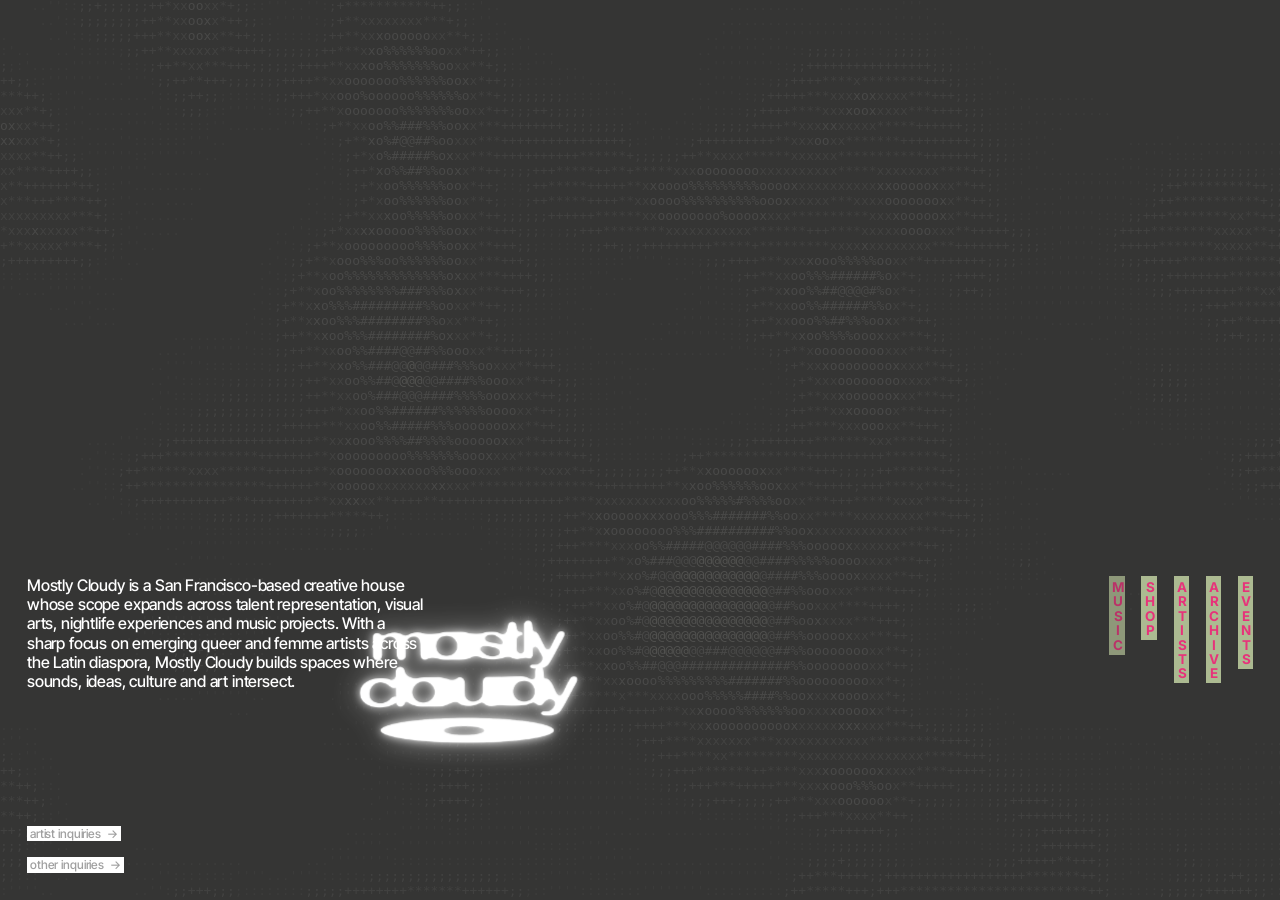
==== index.html @ b5f2ea35 "Redesign layout: ASCII cloud background, bottom strip, top-half overlays Co-Authored-By: Claude Opus" ====
<!doctype html>
<html lang="en">
<head>
  <meta charset="utf-8">
  <meta name="viewport" content="width=device-width, initial-scale=1">
  <title>Mostly Cloudy</title>
  <meta name="description" content="Mostly Cloudy is a San Francisco-based creative house spanning talent representation, visual arts, nightlife experiences and music projects.">
  <link rel="preconnect" href="https://fonts.googleapis.com">
  <link rel="preconnect" href="https://fonts.gstatic.com" crossorigin>
  <link href="https://fonts.googleapis.com/css2?family=Inter+Tight:wght@400;500;600&family=Inter:wght@700&display=swap" rel="stylesheet">
  <link rel="stylesheet" href="style.css">
</head>
<body>
  <canvas class="ascii" aria-hidden="true"></canvas>
  <img class="bouncer" src="assets/logo.png" alt="" aria-hidden="true">
  <main>
    <p class="intro">
      Mostly Cloudy is a San Francisco-based creative house whose scope expands across
      talent representation, visual arts, nightlife experiences and music projects. With a
      sharp focus on emerging queer and femme artists across the Latin diaspora, Mostly
      Cloudy builds spaces where sounds, ideas, culture and art intersect.
    </p>

    <nav class="menu" aria-label="Main">
      <span class="soon" aria-label="Music, coming soon">MUSIC</span>
      <a href="shop.html">SHOP</a>
      <a href="artists.html">ARTISTS</a>
      <a href="archive.html">ARCHIVE</a>
      <a href="events.html">EVENTS</a>
    </nav>

    <ul class="contact">
      <li><a class="tag" href="mailto:talent@mostlycloudy.live">artist inquiries &nbsp;→</a></li>
      <li><a class="tag" href="mailto:hello@mostlycloudy.live">other inquiries &nbsp;→</a></li>
    </ul>
  </main>

  <script src="script.js"></script>
</body>
</html>
---- style.css ----
:root {
  --bg: #353534;
  --text: #ffffff;
  --pink: #e7327a;
  --menu-bg: #acba91;
  --tag-bg: #ffffff;
  --tag-text: #9f9f9f;

  --edge: clamp(14px, 2.1vw, 32px);   /* outer margin around everything */
  --split: 64vh;                      /* where the bottom strip starts */
  --gap: clamp(12px, 1.4vw, 22px);    /* space between overlay and bottom strip */
}

* { box-sizing: border-box; margin: 0; padding: 0; }

html, body { height: 100%; }

body {
  background: var(--bg);
  color: var(--text);
  font-family: "Inter Tight", "Helvetica Neue", Arial, sans-serif;
  overflow: hidden;
}

/* ---------- Background: ASCII clouds + bouncing logo ---------- */

.ascii {
  position: fixed;
  inset: 0;
  width: 100%;
  height: 100%;
  z-index: 0;
  display: block;
}

.bouncer {
  position: fixed;
  top: 0;
  left: 0;
  z-index: 1;
  width: clamp(150px, 17vw, 360px);
  height: auto;
  pointer-events: none;
  filter: drop-shadow(0 0 4px rgba(255, 255, 255, 0.85)) drop-shadow(0 0 14px rgba(255, 255, 255, 0.45));
  will-change: transform;
}

/* ---------- Bottom strip: intro, menu, inquiries ---------- */

main {
  position: fixed;
  inset: 0;
  z-index: 2;
  pointer-events: none; /* clicks fall through to the background... */
}

main > * { pointer-events: auto; } /* ...except on the text and links */

.intro {
  position: absolute;
  top: var(--split);
  left: var(--edge);
  max-width: max(31vw, 300px);
  font-weight: 500;
  font-size: clamp(14px, 1.25vw, 22px);
  line-height: 1.2;
  letter-spacing: -0.01em;
}

/* Menu: vertical stacked letters, right side */
.menu {
  position: absolute;
  top: var(--split);
  right: var(--edge);
  display: flex;
  align-items: flex-start;
  gap: clamp(10px, 1.3vw, 22px);
  font-family: "Inter", "Helvetica Neue", Arial, sans-serif;
  font-weight: 700;
  font-size: clamp(13px, 1.05vw, 18px);
}

.menu a,
.menu .soon {
  position: relative;
  display: block;
  writing-mode: vertical-rl;
  text-orientation: upright;
  letter-spacing: -0.12em;
  line-height: 1.15;
  padding: 0.2em 0 0.3em;
  color: var(--pink);
  background: var(--menu-bg);
  text-decoration: none;
}

.menu a:hover,
.menu a[aria-current="page"] {
  color: var(--menu-bg);
  background: var(--pink);
}

.menu .soon { cursor: default; opacity: 0.75; }

/* "coming soon" label that pops out on hover */
.menu .soon::after {
  content: "coming soon";
  position: absolute;
  top: 0;
  right: calc(100% + 6px);
  writing-mode: horizontal-tb;
  white-space: nowrap;
  font-family: "Inter Tight", Arial, sans-serif;
  font-weight: 500;
  font-size: 12px;
  letter-spacing: 0;
  line-height: 1.3;
  padding: 0 3px;
  background: var(--tag-bg);
  color: var(--tag-text);
  opacity: 0;
  transition: opacity 0.15s;
}

.menu .soon:hover::after { opacity: 1; }

/* Inquiries, bottom left */
.contact {
  position: absolute;
  left: var(--edge);
  bottom: var(--edge);
  list-style: none;
  display: flex;
  flex-direction: column;
  align-items: flex-start;
  gap: clamp(8px, 0.9vw, 14px);
}

/* Small white labels ("artist inquiries →", "coming up...") */
.tag {
  display: inline-block;
  background: var(--tag-bg);
  color: var(--tag-text);
  font-family: "Inter Tight", "Helvetica Neue", Arial, sans-serif;
  font-weight: 500;
  font-size: clamp(12px, 0.8vw, 15px);
  line-height: 1.3;
  letter-spacing: -0.01em;
  padding: 0 3px;
  text-decoration: none;
}

a.tag:hover { color: var(--pink); }

/* ---------- Overlay pages (Events, Archive, ...) ---------- */

:root {
  --panel-bg: #564e2a;
  --panel-text: #f2efe6;
  --rule: rgba(255, 255, 255, 0.28);
  --date-bg: #d8e1ec;
}

/* Invisible layer: clicking outside the panel closes the overlay */
.overlay-close {
  position: fixed;
  inset: 0;
  z-index: 1;
}

/* The panel fills the top half, above the bottom strip */
.overlay {
  position: fixed;
  z-index: 3;
  top: var(--edge);
  left: var(--edge);
  right: var(--edge);
  height: calc(var(--split) - var(--edge) - var(--gap));
  overflow-y: auto;
  overscroll-behavior: contain;
  padding: 18px 22px 18px;
  background: var(--panel-bg);
  color: var(--panel-text);
  animation: drop-in 0.35s cubic-bezier(0.2, 0.8, 0.2, 1);
}

@keyframes drop-in {
  from { transform: translateY(-14px); opacity: 0; }
  to { transform: none; opacity: 1; }
}

.overlay-head {
  display: flex;
  justify-content: space-between;
  align-items: baseline;
  gap: 12px;
}

.overlay-head h1 {
  color: var(--pink);
  font-weight: 500;
  font-size: clamp(18px, 1.3vw, 26px);
  letter-spacing: -0.03em;
}

.overlay-actions { display: flex; gap: 6px; }

.overlay-sub {
  margin-top: 20px;
  padding-bottom: 8px;
  border-bottom: 1px solid var(--rule);
}

/* One event row: title | poster | details */
.event {
  display: grid;
  grid-template-columns: 1fr clamp(200px, 22vw, 380px) 1fr;
  gap: 10px 14px;
  align-items: start;
  padding: 10px 0 22px;
  border-bottom: 1px solid var(--rule);
}

.event-title {
  background: var(--accent);
  color: var(--accent-text);
  font-weight: 600;
  font-size: clamp(34px, 4.6vw, 96px);
  line-height: 0.95;
  letter-spacing: -0.065em;
  padding: 0.04em 0.03em 0.08em;
  overflow-wrap: anywhere;
}

.event-poster {
  display: block;
  width: 100%;
  height: auto;
}

.event-venue {
  color: var(--panel-text);
  font-size: clamp(18px, 1.3vw, 26px);
  letter-spacing: -0.04em;
  line-height: 1.1;
}

.event-when {
  display: inline-block;
  background: var(--date-bg);
  color: #222;
  font-weight: 500;
  font-size: clamp(13px, 0.85vw, 16px);
  line-height: 1.3;
  padding: 0 2px;
}

.overlay-foot {
  display: flex;
  justify-content: center;
  padding-top: 22px;
}

.overlay-foot .ou { width: 46px; color: var(--panel-text); }
.overlay-foot .ou text { fill: currentColor; }

/* ---------- Phones ---------- */
@media (max-width: 700px) {
  :root { --split: 52vh; }
  .intro { max-width: calc(100% - 170px - var(--edge)); font-size: 14px; }
  .menu { gap: 8px; font-size: 14px; }
  .overlay { padding: 12px; }
  .event { grid-template-columns: 1fr; }
  .event-title { font-size: 13vw; }
}

@media (prefers-reduced-motion: reduce) {
  .overlay { animation: none; }
}
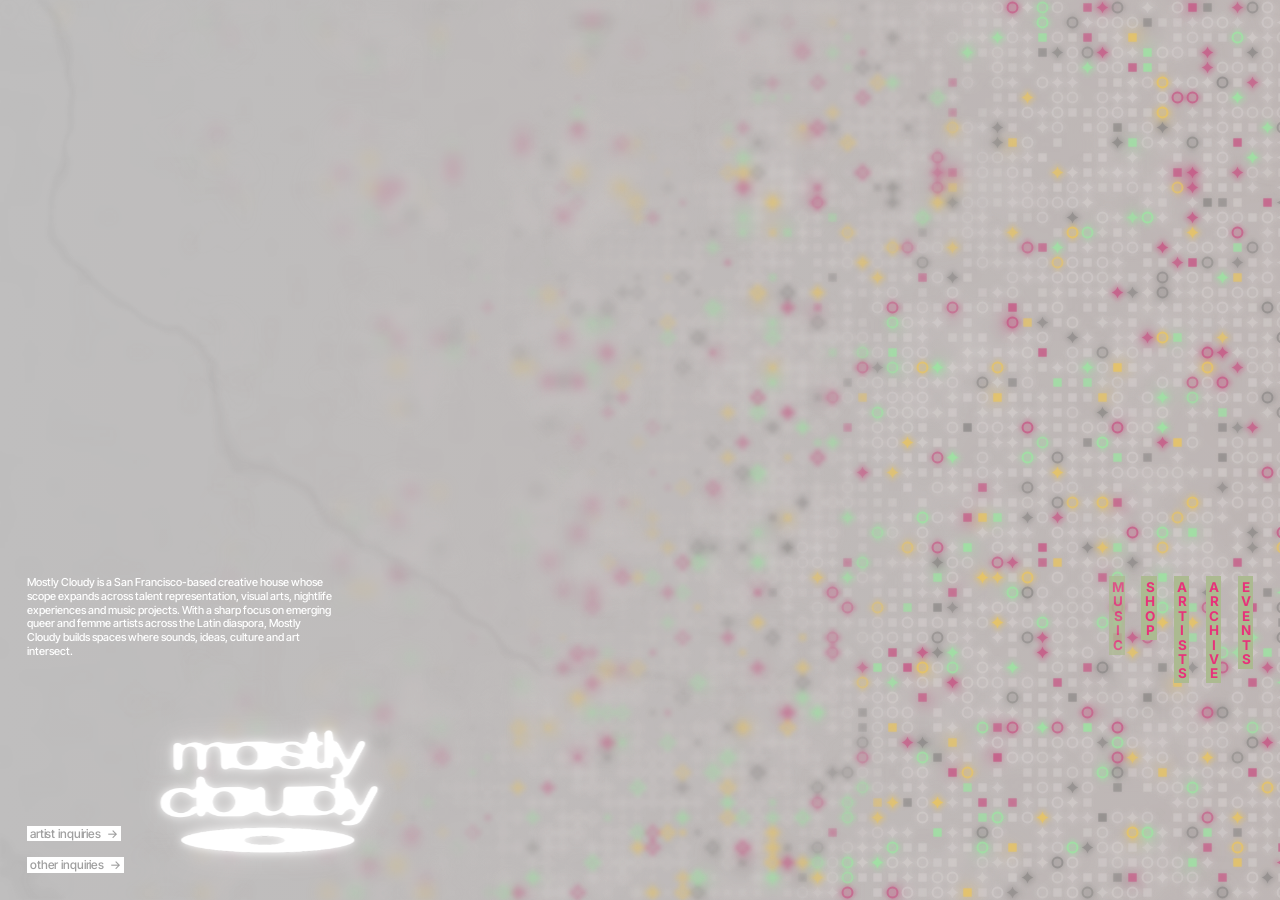
==== commit c957696d: "Paper + symbol grid background with lagging focus trail; smaller intro text Co-Authored-By: Claude O" ====
--- a/index.html
+++ b/index.html
@@ -11,7 +11,7 @@
   <link rel="stylesheet" href="style.css">
 </head>
 <body>
-  <canvas class="ascii" aria-hidden="true"></canvas>
+  <canvas class="backdrop" aria-hidden="true"></canvas>
   <img class="bouncer" src="assets/logo.png" alt="" aria-hidden="true">
   <main>
     <p class="intro">
--- a/style.css
+++ b/style.css
@@ -1,5 +1,5 @@
 :root {
-  --bg: #353534;
+  --bg: #bfbfbf;
   --text: #ffffff;
   --pink: #e7327a;
   --menu-bg: #acba91;
@@ -22,9 +22,9 @@
   overflow: hidden;
 }
 
-/* ---------- Background: ASCII clouds + bouncing logo ---------- */
-
-.ascii {
+/* ---------- Background: paper + symbol grid, bouncing logo ---------- */
+
+.backdrop {
   position: fixed;
   inset: 0;
   width: 100%;
@@ -60,11 +60,11 @@
   position: absolute;
   top: var(--split);
   left: var(--edge);
-  max-width: max(31vw, 300px);
-  font-weight: 500;
-  font-size: clamp(14px, 1.25vw, 22px);
-  line-height: 1.2;
-  letter-spacing: -0.01em;
+  max-width: max(24vw, 260px);
+  font-weight: 500;
+  font-size: clamp(11px, 0.82vw, 14px);
+  line-height: 1.25;
+  letter-spacing: 0;
 }
 
 /* Menu: vertical stacked letters, right side */
@@ -267,7 +267,7 @@
 /* ---------- Phones ---------- */
 @media (max-width: 700px) {
   :root { --split: 52vh; }
-  .intro { max-width: calc(100% - 170px - var(--edge)); font-size: 14px; }
+  .intro { max-width: calc(100% - 170px - var(--edge)); font-size: 12px; }
   .menu { gap: 8px; font-size: 14px; }
   .overlay { padding: 12px; }
   .event { grid-template-columns: 1fr; }
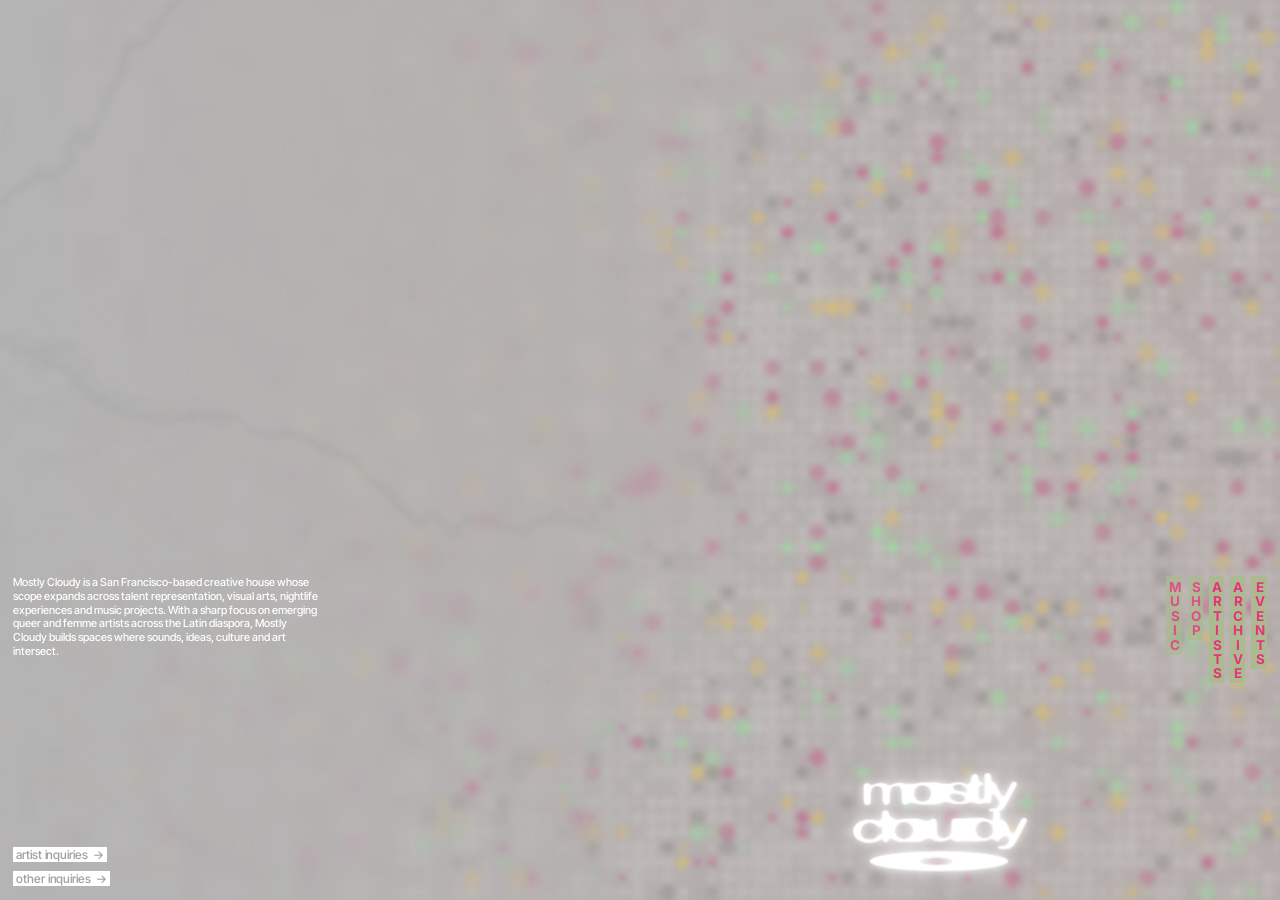
==== commit f65243a1: "Tighten menu and inquiry spacing; mark Shop as coming soon Co-Authored-By: Claude Opus 5.5 <noreply@" ====
--- a/index.html
+++ b/index.html
@@ -22,8 +22,8 @@
     </p>
 
     <nav class="menu" aria-label="Main">
-      <span class="soon" aria-label="Music, coming soon">MUSIC</span>
-      <a href="shop.html">SHOP</a>
+      <span class="soon" tabindex="0" aria-label="Music, coming soon">MUSIC</span>
+      <span class="soon" tabindex="0" aria-label="Shop, coming soon">SHOP</span>
       <a href="artists.html">ARTISTS</a>
       <a href="archive.html">ARCHIVE</a>
       <a href="events.html">EVENTS</a>
--- a/style.css
+++ b/style.css
@@ -1,14 +1,14 @@
 :root {
-  --bg: #bfbfbf;
+  --bg: #b4b4b4;
   --text: #ffffff;
   --pink: #e7327a;
   --menu-bg: #acba91;
   --tag-bg: #ffffff;
   --tag-text: #9f9f9f;
 
-  --edge: clamp(14px, 2.1vw, 32px);   /* outer margin around everything */
+  --edge: clamp(7px, 1.05vw, 16px);   /* outer margin around everything */
   --split: 64vh;                      /* where the bottom strip starts */
-  --gap: clamp(12px, 1.4vw, 22px);    /* space between overlay and bottom strip */
+  --gap: clamp(6px, 0.7vw, 11px);     /* space between overlay and bottom strip */
 }
 
 * { box-sizing: border-box; margin: 0; padding: 0; }
@@ -38,7 +38,7 @@
   top: 0;
   left: 0;
   z-index: 1;
-  width: clamp(150px, 17vw, 360px);
+  width: clamp(120px, 13.6vw, 288px);
   height: auto;
   pointer-events: none;
   filter: drop-shadow(0 0 4px rgba(255, 255, 255, 0.85)) drop-shadow(0 0 14px rgba(255, 255, 255, 0.45));
@@ -74,7 +74,7 @@
   right: var(--edge);
   display: flex;
   align-items: flex-start;
-  gap: clamp(10px, 1.3vw, 22px);
+  gap: clamp(4px, 0.45vw, 8px);
   font-family: "Inter", "Helvetica Neue", Arial, sans-serif;
   font-weight: 700;
   font-size: clamp(13px, 1.05vw, 18px);
@@ -106,8 +106,8 @@
 .menu .soon::after {
   content: "coming soon";
   position: absolute;
-  top: 0;
-  right: calc(100% + 6px);
+  top: calc(100% + 4px);
+  right: 0;
   writing-mode: horizontal-tb;
   white-space: nowrap;
   font-family: "Inter Tight", Arial, sans-serif;
@@ -122,7 +122,10 @@
   transition: opacity 0.15s;
 }
 
-.menu .soon:hover::after { opacity: 1; }
+.menu .soon:hover::after,
+.menu .soon:focus::after { opacity: 1; }
+
+.menu .soon:focus { outline: none; }
 
 /* Inquiries, bottom left */
 .contact {
@@ -133,7 +136,7 @@
   display: flex;
   flex-direction: column;
   align-items: flex-start;
-  gap: clamp(8px, 0.9vw, 14px);
+  gap: clamp(3px, 0.3vw, 5px);
 }
 
 /* Small white labels ("artist inquiries →", "coming up...") */
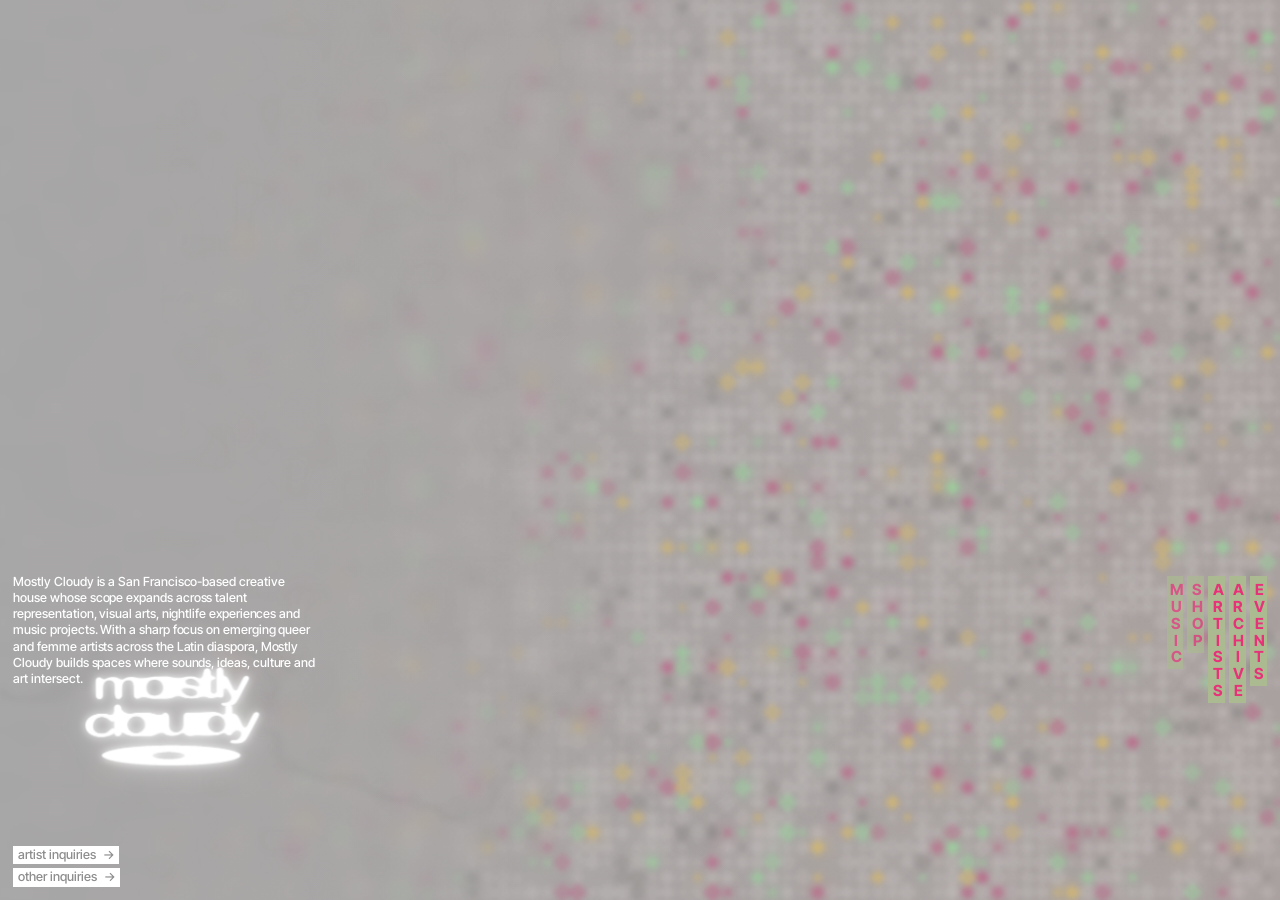
==== commit 3960eb9a: "Refine design system: one type family and scale, grid and spacing tokens, content-specific overlays " ====
--- a/index.html
+++ b/index.html
@@ -7,12 +7,13 @@
   <meta name="description" content="Mostly Cloudy is a San Francisco-based creative house spanning talent representation, visual arts, nightlife experiences and music projects.">
   <link rel="preconnect" href="https://fonts.googleapis.com">
   <link rel="preconnect" href="https://fonts.gstatic.com" crossorigin>
-  <link href="https://fonts.googleapis.com/css2?family=Inter+Tight:wght@400;500;600&family=Inter:wght@700&display=swap" rel="stylesheet">
+  <link href="https://fonts.googleapis.com/css2?family=Inter+Tight:wght@400;500;600;700&display=swap" rel="stylesheet">
   <link rel="stylesheet" href="style.css">
 </head>
 <body>
   <canvas class="backdrop" aria-hidden="true"></canvas>
   <img class="bouncer" src="assets/logo.png" alt="" aria-hidden="true">
+
   <main>
     <p class="intro">
       Mostly Cloudy is a San Francisco-based creative house whose scope expands across
@@ -30,8 +31,8 @@
     </nav>
 
     <ul class="contact">
-      <li><a class="tag" href="mailto:talent@mostlycloudy.live">artist inquiries &nbsp;→</a></li>
-      <li><a class="tag" href="mailto:hello@mostlycloudy.live">other inquiries &nbsp;→</a></li>
+      <li><a class="label" href="mailto:talent@mostlycloudy.live">artist inquiries &nbsp;→</a></li>
+      <li><a class="label" href="mailto:hello@mostlycloudy.live">other inquiries &nbsp;→</a></li>
     </ul>
   </main>
 
--- a/style.css
+++ b/style.css
@@ -1,14 +1,56 @@
+/* ==========================================================================
+   Mostly Cloudy — design system
+   --------------------------------------------------------------------------
+   Layout     The screen is split in two: a quiet field on top (where overlay
+              panels open) and a bottom strip holding the intro, menu and
+              inquiries. Both sit on a 12-column grid inside --edge margins.
+   Type       One family (Inter Tight), five sizes. Scale and weight carry
+              hierarchy; the colored highlight labels carry category.
+   Labels     The highlight-label is the site's signature: white for actions,
+              blue for dates and times, pink for show titles, green for names.
+   Layers     backdrop 0 · logo 1 · close-catcher 1 · strip 2 · panel 3
+   ========================================================================== */
+
 :root {
-  --bg: #b4b4b4;
+  /* Color */
+  --bg: #a8a8a8;
   --text: #ffffff;
   --pink: #e7327a;
-  --menu-bg: #acba91;
-  --tag-bg: #ffffff;
-  --tag-text: #9f9f9f;
-
-  --edge: clamp(7px, 1.05vw, 16px);   /* outer margin around everything */
-  --split: 64vh;                      /* where the bottom strip starts */
-  --gap: clamp(6px, 0.7vw, 11px);     /* space between overlay and bottom strip */
+  --green: #acba91;
+  --blue: #d8e1ec;
+  --panel: #564e2a;
+  --panel-text: #f2efe6;
+  --panel-muted: rgba(242, 239, 230, 0.72);
+  --rule: rgba(242, 239, 230, 0.22);
+  --label-text: #8d8d8d;
+  --ink: #1d1d1b;
+
+  /* Type */
+  --font: "Inter Tight", "Helvetica Neue", Arial, sans-serif;
+  --fs-xs: clamp(11px, 0.25vw + 9.5px, 13px);     /* labels, metadata */
+  --fs-sm: clamp(12px, 0.2vw + 10px, 14px);       /* intro, bios, lineups */
+  --fs-md: clamp(17px, 0.6vw + 12px, 22px);       /* panel titles, venues */
+  --fs-lg: clamp(22px, 1.4vw + 12px, 36px);       /* roster names */
+  --fs-xl: clamp(40px, 5.2vw, 104px);             /* event titles */
+
+  /* Space: a 4px base, with fluid steps for the larger gaps */
+  --s-1: 4px;
+  --s-2: 8px;
+  --s-3: 12px;
+  --s-4: clamp(14px, 0.6vw + 10px, 18px);
+  --s-5: clamp(20px, 1vw + 12px, 28px);
+  --s-6: clamp(28px, 2vw + 14px, 48px);
+
+  /* Grid */
+  --edge: clamp(8px, 1.05vw, 16px);               /* outer page margin */
+  --gutter: clamp(10px, 1vw, 16px);
+  --pad: clamp(14px, 1.4vw, 24px);                /* inside panels */
+  --strip: clamp(210px, 36vh, 400px);             /* height of the bottom strip */
+
+  /* Motion */
+  --ease: cubic-bezier(0.2, 0.7, 0.1, 1);
+  --t-fast: 150ms;
+  --t-med: 320ms;
 }
 
 * { box-sizing: border-box; margin: 0; padding: 0; }
@@ -18,19 +60,54 @@
 body {
   background: var(--bg);
   color: var(--text);
-  font-family: "Inter Tight", "Helvetica Neue", Arial, sans-serif;
-  overflow: hidden;
-}
-
-/* ---------- Background: paper + symbol grid, bouncing logo ---------- */
+  font-family: var(--font);
+  font-size: var(--fs-sm);
+  line-height: 1.3;
+  -webkit-font-smoothing: antialiased;
+  overflow: hidden;   /* the page itself never scrolls; panels scroll inside */
+}
+
+img { display: block; max-width: 100%; height: auto; }
+
+button { font: inherit; color: inherit; border: 0; background: none; cursor: pointer; }
+
+:focus-visible { outline: 1px solid var(--pink); outline-offset: 2px; }
+
+/* --------------------------------------------------------------------------
+   Label — the highlight tag used everywhere
+   -------------------------------------------------------------------------- */
+
+.label {
+  display: inline-block;
+  padding: 0.08em 0.32em 0.1em;
+  background: #fff;
+  color: var(--label-text);
+  font-family: var(--font);
+  font-size: var(--fs-xs);
+  font-weight: 500;
+  line-height: 1.25;
+  letter-spacing: 0.005em;
+  text-decoration: none;
+  white-space: nowrap;
+  transition: color var(--t-fast), background-color var(--t-fast);
+}
+
+a.label:hover, button.label:hover { color: var(--pink); }
+
+.label--blue  { background: var(--blue);  color: var(--ink); white-space: normal; }
+.label--pink  { background: var(--pink);  color: #fff; font-weight: 600; white-space: normal; }
+.label--green { background: var(--green); color: var(--pink); font-weight: 600; }
+
+/* --------------------------------------------------------------------------
+   Background: canvas + bouncing logo
+   -------------------------------------------------------------------------- */
 
 .backdrop {
   position: fixed;
   inset: 0;
+  z-index: 0;
   width: 100%;
   height: 100%;
-  z-index: 0;
-  display: block;
 }
 
 .bouncer {
@@ -39,45 +116,47 @@
   left: 0;
   z-index: 1;
   width: clamp(120px, 13.6vw, 288px);
-  height: auto;
   pointer-events: none;
   filter: drop-shadow(0 0 4px rgba(255, 255, 255, 0.85)) drop-shadow(0 0 14px rgba(255, 255, 255, 0.45));
   will-change: transform;
 }
 
-/* ---------- Bottom strip: intro, menu, inquiries ---------- */
+/* --------------------------------------------------------------------------
+   Bottom strip: intro (left), menu (right), inquiries (bottom left)
+   -------------------------------------------------------------------------- */
 
 main {
   position: fixed;
   inset: 0;
   z-index: 2;
-  pointer-events: none; /* clicks fall through to the background... */
-}
-
-main > * { pointer-events: auto; } /* ...except on the text and links */
+  pointer-events: none;   /* clicks fall through to the background... */
+}
+
+main > * { pointer-events: auto; }   /* ...except on the text and links */
 
 .intro {
   position: absolute;
-  top: var(--split);
   left: var(--edge);
-  max-width: max(24vw, 260px);
+  top: calc(100% - var(--strip));   /* top edge sits on the split line */
+  /* three grid columns wide */
+  width: max(calc((100vw - 2 * var(--edge) - 11 * var(--gutter)) / 12 * 3 + 2 * var(--gutter)), 280px);
   font-weight: 500;
-  font-size: clamp(11px, 0.82vw, 14px);
-  line-height: 1.25;
-  letter-spacing: 0;
-}
-
-/* Menu: vertical stacked letters, right side */
+  font-size: var(--fs-sm);
+  line-height: 1.3;
+  letter-spacing: -0.005em;
+  text-wrap: pretty;
+  margin-top: -0.2em;               /* optical: cap height lines up with the menu */
+}
+
 .menu {
   position: absolute;
-  top: var(--split);
   right: var(--edge);
+  top: calc(100% - var(--strip));
   display: flex;
   align-items: flex-start;
-  gap: clamp(4px, 0.45vw, 8px);
-  font-family: "Inter", "Helvetica Neue", Arial, sans-serif;
+  gap: var(--s-1);
   font-weight: 700;
-  font-size: clamp(13px, 1.05vw, 18px);
+  font-size: clamp(13px, 0.45vw + 9.5px, 17px);
 }
 
 .menu a,
@@ -86,40 +165,37 @@
   display: block;
   writing-mode: vertical-rl;
   text-orientation: upright;
-  letter-spacing: -0.12em;
-  line-height: 1.15;
-  padding: 0.2em 0 0.3em;
+  letter-spacing: -0.14em;
+  line-height: 1.1;
+  padding: 0.25em 0 0.35em;
   color: var(--pink);
-  background: var(--menu-bg);
+  background: var(--green);
   text-decoration: none;
+  transition: color var(--t-fast), background-color var(--t-fast);
 }
 
 .menu a:hover,
-.menu a[aria-current="page"] {
-  color: var(--menu-bg);
-  background: var(--pink);
-}
-
-.menu .soon { cursor: default; opacity: 0.75; }
-
-/* "coming soon" label that pops out on hover */
+.menu a[aria-current="page"] { color: var(--green); background: var(--pink); }
+
+.menu .soon { cursor: default; opacity: 0.7; }
+
+/* "coming soon" pops out under the column on hover or tap */
 .menu .soon::after {
   content: "coming soon";
   position: absolute;
-  top: calc(100% + 4px);
+  top: calc(100% + var(--s-1));
   right: 0;
   writing-mode: horizontal-tb;
+  padding: 0.08em 0.32em 0.1em;
+  background: #fff;
+  color: var(--label-text);
+  font-size: var(--fs-xs);
+  font-weight: 500;
+  letter-spacing: 0.005em;
+  line-height: 1.25;
   white-space: nowrap;
-  font-family: "Inter Tight", Arial, sans-serif;
-  font-weight: 500;
-  font-size: 12px;
-  letter-spacing: 0;
-  line-height: 1.3;
-  padding: 0 3px;
-  background: var(--tag-bg);
-  color: var(--tag-text);
   opacity: 0;
-  transition: opacity 0.15s;
+  transition: opacity var(--t-fast);
 }
 
 .menu .soon:hover::after,
@@ -127,7 +203,6 @@
 
 .menu .soon:focus { outline: none; }
 
-/* Inquiries, bottom left */
 .contact {
   position: absolute;
   left: var(--edge);
@@ -136,147 +211,387 @@
   display: flex;
   flex-direction: column;
   align-items: flex-start;
-  gap: clamp(3px, 0.3vw, 5px);
-}
-
-/* Small white labels ("artist inquiries →", "coming up...") */
-.tag {
-  display: inline-block;
-  background: var(--tag-bg);
-  color: var(--tag-text);
-  font-family: "Inter Tight", "Helvetica Neue", Arial, sans-serif;
-  font-weight: 500;
-  font-size: clamp(12px, 0.8vw, 15px);
-  line-height: 1.3;
-  letter-spacing: -0.01em;
-  padding: 0 3px;
-  text-decoration: none;
-}
-
-a.tag:hover { color: var(--pink); }
-
-/* ---------- Overlay pages (Events, Archive, ...) ---------- */
-
-:root {
-  --panel-bg: #564e2a;
-  --panel-text: #f2efe6;
-  --rule: rgba(255, 255, 255, 0.28);
-  --date-bg: #d8e1ec;
-}
-
-/* Invisible layer: clicking outside the panel closes the overlay */
+  gap: var(--s-1);
+}
+
+/* --------------------------------------------------------------------------
+   Overlay panel — opens in the top field, never covers the bottom strip
+   -------------------------------------------------------------------------- */
+
 .overlay-close {
   position: fixed;
   inset: 0;
   z-index: 1;
-}
-
-/* The panel fills the top half, above the bottom strip */
+  cursor: default;
+}
+
 .overlay {
   position: fixed;
   z-index: 3;
   top: var(--edge);
   left: var(--edge);
   right: var(--edge);
-  height: calc(var(--split) - var(--edge) - var(--gap));
+  bottom: calc(var(--strip) + var(--s-3));
+  display: flex;
+  flex-direction: column;
+  background: var(--panel);
+  color: var(--panel-text);
+  container-type: size;             /* children size themselves to the panel (cqh / cqw) */
+  animation: panel-in var(--t-med) var(--ease) both;
+}
+
+.overlay.is-leaving { animation: panel-out var(--t-fast) ease-in both; }
+
+@keyframes panel-in {
+  from { opacity: 0; transform: translateY(calc(-1 * var(--s-3))); }
+}
+
+@keyframes panel-out {
+  to { opacity: 0; transform: translateY(calc(-1 * var(--s-2))); }
+}
+
+/* Header stays put; the body below it scrolls */
+.overlay-head {
+  flex: none;
+  display: flex;
+  align-items: baseline;
+  gap: var(--s-3);
+  margin: 0 var(--pad);
+  padding: var(--pad) 0 var(--s-4);
+  border-bottom: 1px solid var(--rule);
+}
+
+.overlay-head h1 {
+  color: var(--pink);
+  font-size: var(--fs-md);
+  font-weight: 500;
+  line-height: 1;
+  letter-spacing: -0.025em;
+  outline: none;
+}
+
+.overlay-actions {
+  display: flex;
+  flex-wrap: wrap;
+  justify-content: flex-end;
+  gap: var(--s-1);
+  margin-left: auto;
+}
+
+.overlay-body,
+.overlay > .shows,
+.overlay > .roster,
+.overlay > .track {
+  flex: 1;
+  min-height: 0;
+}
+
+.overlay-foot {
+  display: flex;
+  justify-content: center;
+  padding: var(--s-5) 0 var(--pad);
+}
+
+.ou { width: 44px; filter: invert(1); opacity: 0.85; }
+
+/* Horizontal track: shared by Events and Archive strips
+   -------------------------------------------------------------------------- */
+
+.track,
+.strip {
+  display: flex;
+  gap: var(--gutter);
+  overflow-x: auto;
+  overflow-y: hidden;
+  overscroll-behavior-x: contain;
+  scroll-snap-type: x mandatory;
+  scrollbar-width: thin;
+  scrollbar-color: var(--rule) transparent;
+  outline-offset: -2px;
+}
+
+.track > *,
+.strip > * { flex: none; scroll-snap-align: start; }
+
+.track-nav { display: flex; gap: var(--s-1); }
+.track-nav[hidden] { display: none; }
+.track-nav [data-count] { min-width: 4.2em; text-align: center; font-variant-numeric: tabular-nums; }
+.track-nav button:disabled { opacity: 0.4; cursor: default; }
+
+/* --------------------------------------------------------------------------
+   Events — a horizontal run of posters, each sized to fit the panel height
+   -------------------------------------------------------------------------- */
+
+.events {
+  --title-fs: min(var(--fs-xl), 13cqh);   /* titles shrink on short windows */
+  --poster-h: clamp(150px, calc(100cqh - 2 * var(--pad) - 3.4rem - var(--title-fs) - var(--s-4)), 680px);
+  padding: var(--s-4) var(--pad) var(--pad);
+  scroll-padding-inline: var(--pad);
+  align-items: stretch;
+}
+
+.event {
+  container-type: inline-size;
+  width: calc(var(--poster-h) * 0.8 + var(--gutter) + clamp(150px, 15vw, 260px));
+  display: grid;
+  grid-template-columns: calc(var(--poster-h) * 0.8) 1fr;
+  grid-template-rows: auto 1fr;
+  gap: var(--s-3) var(--gutter);
+  align-content: start;
+}
+
+.event + .event { padding-left: var(--gutter); border-left: 1px solid var(--rule); }
+
+.event-title {
+  grid-column: 1 / -1;
+  background: var(--accent);
+  color: var(--accent-text);
+  font-size: min(var(--title-fs), 15.5cqi);
+  font-weight: 600;
+  line-height: 0.92;
+  letter-spacing: -0.06em;
+  padding: 0.05em 0.06em 0.1em 0.03em;
+  white-space: nowrap;
+}
+
+.event-poster {
+  width: 100%;
+  height: var(--poster-h);
+  object-fit: cover;
+  aspect-ratio: 4 / 5;
+}
+
+.event-info {
+  display: flex;
+  flex-direction: column;
+  align-items: flex-start;
+  gap: var(--s-2);
+}
+
+.event-venue {
+  font-size: var(--fs-md);
+  line-height: 1.1;
+  letter-spacing: -0.025em;
+}
+
+.track-end {
+  display: flex;
+  align-items: flex-end;
+  padding: 0 var(--s-5);
+}
+
+/* --------------------------------------------------------------------------
+   Archive — an index of shows; each opens into a filmstrip of photos
+   -------------------------------------------------------------------------- */
+
+.shows {
   overflow-y: auto;
   overscroll-behavior: contain;
-  padding: 18px 22px 18px;
-  background: var(--panel-bg);
+  padding: 0 var(--pad);
+  scroll-padding-top: var(--s-3);
+}
+
+.show { border-bottom: 1px solid var(--rule); }
+
+.show-row {
+  display: grid;
+  grid-template-columns: repeat(12, minmax(0, 1fr));
+  gap: var(--gutter);
+  align-items: baseline;
+  padding: var(--s-3) 0;
+  list-style: none;
+  cursor: pointer;
+}
+
+.show-row::-webkit-details-marker { display: none; }
+
+.show-no     { grid-column: 1;      color: var(--panel-muted); font-size: var(--fs-xs); font-variant-numeric: tabular-nums; }
+.show-title  { grid-column: 2 / 6;  font-size: inherit; font-weight: inherit; }
+.show-date   { grid-column: 6 / 8; }
+.show-lineup { grid-column: 8 / 12; color: var(--panel-muted); font-size: var(--fs-sm); line-height: 1.3; }
+
+.show-toggle {
+  grid-column: 12;
+  justify-self: end;
+  font-size: var(--fs-md);
+  line-height: 0.6;
+  color: var(--panel-muted);
+  transition: transform var(--t-med) var(--ease), color var(--t-fast);
+}
+
+.show-toggle::before { content: "+"; }
+.show[open] .show-toggle { transform: rotate(45deg); color: var(--pink); }
+.show-row:hover .show-toggle,
+.show-row:hover .show-no { color: var(--pink); }
+
+.show-body {
+  display: flex;
+  flex-direction: column;
+  gap: var(--s-3);
+  padding-bottom: var(--s-5);
+  animation: reveal var(--t-med) var(--ease) both;
+}
+
+.show-body .track-nav { align-self: flex-end; }
+
+@keyframes reveal {
+  from { opacity: 0; transform: translateY(calc(-1 * var(--s-2))); }
+}
+
+/* Every photo shares one height, so landscape and portrait sit on a common line */
+.strip { --strip-h: clamp(160px, calc(100cqh - 15rem), 560px); }
+
+.strip img {
+  height: var(--strip-h);
+  width: auto;
+  max-width: none;
+  object-fit: cover;
+}
+
+/* --------------------------------------------------------------------------
+   Artists — roster on the left, one artist at a time on the right
+   -------------------------------------------------------------------------- */
+
+.roster {
+  display: grid;
+  grid-template-columns: repeat(12, minmax(0, 1fr));
+  gap: var(--gutter);
+  overflow-y: auto;
+  overscroll-behavior: contain;
+  padding: var(--s-4) var(--pad) var(--pad);
+  align-items: start;
+}
+
+.roster-list {
+  grid-column: 1 / 4;
+  position: sticky;
+  top: 0;
+  display: flex;
+  flex-direction: column;
+  align-items: flex-start;
+  gap: var(--s-2);
+}
+
+.roster-name {
+  display: flex;
+  align-items: baseline;
+  gap: var(--s-2);
   color: var(--panel-text);
-  animation: drop-in 0.35s cubic-bezier(0.2, 0.8, 0.2, 1);
-}
-
-@keyframes drop-in {
-  from { transform: translateY(-14px); opacity: 0; }
-  to { transform: none; opacity: 1; }
-}
-
-.overlay-head {
-  display: flex;
-  justify-content: space-between;
-  align-items: baseline;
-  gap: 12px;
-}
-
-.overlay-head h1 {
-  color: var(--pink);
+  font-size: var(--fs-md);
+  font-weight: 600;
+  line-height: 1.05;
+  letter-spacing: -0.035em;
+  text-decoration: none;
+  transition: color var(--t-fast);
+}
+
+.roster-no {
+  font-size: var(--fs-xs);
   font-weight: 500;
-  font-size: clamp(18px, 1.3vw, 26px);
-  letter-spacing: -0.03em;
-}
-
-.overlay-actions { display: flex; gap: 6px; }
-
-.overlay-sub {
-  margin-top: 20px;
-  padding-bottom: 8px;
-  border-bottom: 1px solid var(--rule);
-}
-
-/* One event row: title | poster | details */
-.event {
+  letter-spacing: 0;
+  color: var(--panel-muted);
+  font-variant-numeric: tabular-nums;
+}
+
+.roster-name:hover { color: var(--pink); }
+.roster-name[aria-selected="true"] { color: var(--pink); }
+
+.roster-end { margin-top: var(--s-5); }
+
+.artist {
+  grid-column: 4 / -1;
   display: grid;
-  grid-template-columns: 1fr clamp(200px, 22vw, 380px) 1fr;
-  gap: 10px 14px;
+  grid-template-columns: repeat(9, minmax(0, 1fr));
+  gap: var(--gutter);
   align-items: start;
-  padding: 10px 0 22px;
-  border-bottom: 1px solid var(--rule);
-}
-
-.event-title {
-  background: var(--accent);
-  color: var(--accent-text);
-  font-weight: 600;
-  font-size: clamp(34px, 4.6vw, 96px);
-  line-height: 0.95;
-  letter-spacing: -0.065em;
-  padding: 0.04em 0.03em 0.08em;
-  overflow-wrap: anywhere;
-}
-
-.event-poster {
-  display: block;
+}
+
+.artist[hidden] { display: none; }
+
+.artist:not([hidden]) { animation: reveal var(--t-med) var(--ease) both; }
+
+/* With the script off, every artist is listed; keep them apart */
+.artist + .artist { margin-top: var(--s-6); }
+.roster.is-tabbed .artist + .artist { margin-top: 0; }
+
+.artist-photo {
+  grid-column: 1 / 5;
   width: 100%;
-  height: auto;
-}
-
-.event-venue {
-  color: var(--panel-text);
-  font-size: clamp(18px, 1.3vw, 26px);
-  letter-spacing: -0.04em;
-  line-height: 1.1;
-}
-
-.event-when {
-  display: inline-block;
-  background: var(--date-bg);
-  color: #222;
-  font-weight: 500;
-  font-size: clamp(13px, 0.85vw, 16px);
-  line-height: 1.3;
-  padding: 0 2px;
-}
-
-.overlay-foot {
-  display: flex;
-  justify-content: center;
-  padding-top: 22px;
-}
-
-.overlay-foot .ou { width: 46px; color: var(--panel-text); }
-.overlay-foot .ou text { fill: currentColor; }
-
-/* ---------- Phones ---------- */
+  max-height: calc(100cqh - 7rem);
+  aspect-ratio: 1;
+  object-fit: cover;
+}
+
+.artist-text {
+  grid-column: 5 / -1;
+  display: flex;
+  flex-direction: column;
+  align-items: flex-start;
+  gap: var(--s-4);
+  max-width: 46ch;
+}
+
+.artist-name { font-size: var(--fs-lg); line-height: 1.05; letter-spacing: -0.035em; }
+.artist-name .label { font-size: inherit; letter-spacing: inherit; padding: 0 0.12em 0.04em; }
+
+.artist-bio { color: var(--panel-muted); font-size: var(--fs-sm); line-height: 1.4; }
+
+/* --------------------------------------------------------------------------
+   Tablet
+   -------------------------------------------------------------------------- */
+
+@media (max-width: 1024px) {
+  .show-title  { grid-column: 2 / 7; }
+  .show-date   { grid-column: 7 / 9; }
+  .show-lineup { grid-column: 9 / 12; }
+  .roster-list { grid-column: 1 / 4; }
+  .artist { grid-column: 4 / -1; }
+  .artist-photo { grid-column: 1 / 5; }
+  .artist-text { grid-column: 5 / -1; }
+}
+
+/* --------------------------------------------------------------------------
+   Phones: the strip gets taller; with a panel open, the intro steps aside
+   and the panel grows down to just above the menu
+   -------------------------------------------------------------------------- */
+
 @media (max-width: 700px) {
-  :root { --split: 52vh; }
-  .intro { max-width: calc(100% - 170px - var(--edge)); font-size: 12px; }
-  .menu { gap: 8px; font-size: 14px; }
-  .overlay { padding: 12px; }
-  .event { grid-template-columns: 1fr; }
-  .event-title { font-size: 13vw; }
+  :root { --strip: clamp(250px, 46vh, 420px); --gutter: 8px; }
+
+  .intro { width: calc(100% - 2 * var(--edge) - var(--menu-w, 150px) - var(--s-4)); }
+
+  .has-overlay .intro { display: none; }
+  .has-overlay .menu { top: auto; bottom: var(--edge); }
+  .has-overlay .overlay { bottom: calc(var(--edge) + var(--menu-h, 140px) + var(--s-3)); }
+
+  .overlay-head { flex-wrap: wrap; row-gap: var(--s-2); }
+
+  .events { --poster-h: clamp(150px, calc(100cqh - 2 * var(--pad) - 3.4rem - var(--title-fs) - 5rem), 460px); }
+  .event { width: min(84cqw, 340px); grid-template-columns: 1fr; grid-template-rows: auto auto auto; }
+  .event-poster { width: min(100%, calc(var(--poster-h) * 0.8)); height: auto; }
+
+  .show-row { grid-template-columns: 2rem 1fr auto; row-gap: var(--s-2); }
+  .show-no { grid-column: 1; }
+  .show-title { grid-column: 2; }
+  .show-toggle { grid-column: 3; grid-row: 1; }
+  .show-date { grid-column: 2 / -1; }
+  .show-lineup { grid-column: 2 / -1; }
+  .strip { --strip-h: clamp(180px, 52cqh, 420px); }
+
+  .roster { display: block; }
+  .roster-list { position: static; flex-direction: row; flex-wrap: wrap; gap: var(--s-2) var(--s-4); margin-bottom: var(--s-4); }
+  .roster-name { font-size: var(--fs-md); }
+  .roster-end { display: none; }
+  .artist { grid-template-columns: 1fr; }
+  .artist-photo, .artist-text { grid-column: 1 / -1; }
+  .artist-photo { max-height: none; }
+}
+
+/* Very short windows: give the panel more of the screen */
+@media (max-height: 600px) and (min-width: 701px) {
+  :root { --strip: 200px; }
 }
 
 @media (prefers-reduced-motion: reduce) {
-  .overlay { animation: none; }
-}
+  *, *::before, *::after { animation: none !important; transition: none !important; scroll-behavior: auto !important; }
+}
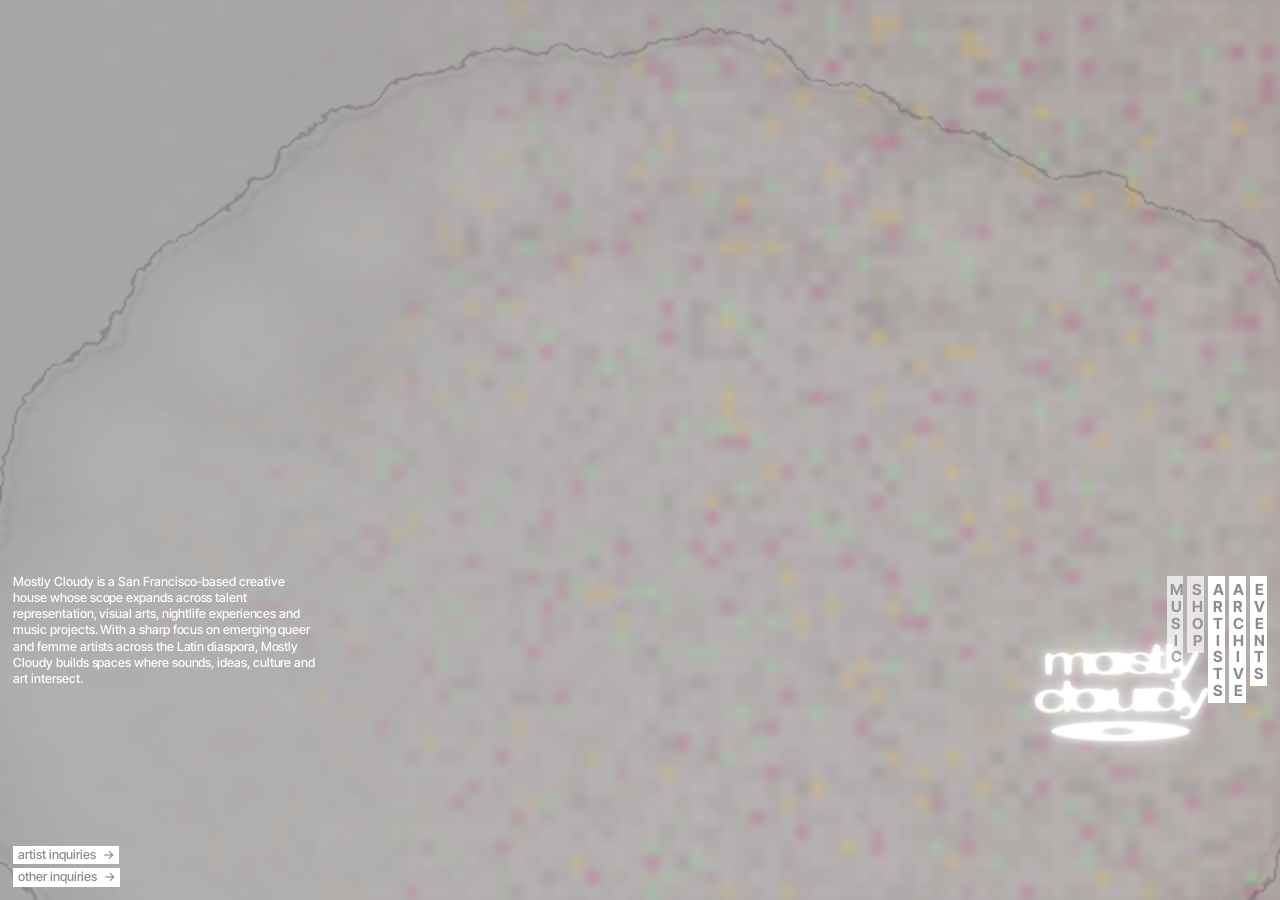
==== commit 1f5514c7: "Client feedback round: smoke cloud, grey panels and tabs, new archive, artist order, title-font even" ====
--- a/index.html
+++ b/index.html
@@ -11,6 +11,19 @@
   <link rel="stylesheet" href="style.css">
 </head>
 <body>
+  <!-- Grain texture for bold type (used by class="grain") -->
+  <svg class="defs" aria-hidden="true" focusable="false">
+    <filter id="grain" x="0" y="0" width="100%" height="100%" color-interpolation-filters="sRGB">
+      <feTurbulence type="fractalNoise" baseFrequency="0.85" numOctaves="2" stitchTiles="stitch" result="noise"/>
+      <feColorMatrix in="noise" type="matrix" result="specks"
+        values="0 0 0 0 0.3
+                0 0 0 0 0.3
+                0 0 0 0 0.3
+                -2.4 0 0 0 0.92"/>
+      <feComposite in="specks" in2="SourceGraphic" operator="in" result="grainOnShape"/>
+      <feBlend in="grainOnShape" in2="SourceGraphic" mode="multiply"/>
+    </filter>
+  </svg>
   <canvas class="backdrop" aria-hidden="true"></canvas>
   <img class="bouncer" src="assets/logo.png" alt="" aria-hidden="true">
 
--- a/style.css
+++ b/style.css
@@ -7,7 +7,7 @@
    Type       One family (Inter Tight), five sizes. Scale and weight carry
               hierarchy; the colored highlight labels carry category.
    Labels     The highlight-label is the site's signature: white for actions,
-              blue for dates and times, pink for show titles, green for names.
+              the menu tabs share that look; pink marks where you are.
    Layers     backdrop 0 · logo 1 · close-catcher 1 · strip 2 · panel 3
    ========================================================================== */
 
@@ -16,12 +16,10 @@
   --bg: #a8a8a8;
   --text: #ffffff;
   --pink: #e7327a;
-  --green: #acba91;
-  --blue: #d8e1ec;
-  --panel: #564e2a;
-  --panel-text: #f2efe6;
-  --panel-muted: rgba(242, 239, 230, 0.72);
-  --rule: rgba(242, 239, 230, 0.22);
+  --panel: rgba(58, 57, 56, 0.58);        /* smoked glass: the background shows through */
+  --panel-text: #f4f3f1;
+  --panel-muted: rgba(244, 243, 241, 0.72);
+  --rule: rgba(244, 243, 241, 0.22);
   --label-text: #8d8d8d;
   --ink: #1d1d1b;
 
@@ -94,9 +92,10 @@
 
 a.label:hover, button.label:hover { color: var(--pink); }
 
-.label--blue  { background: var(--blue);  color: var(--ink); white-space: normal; }
-.label--pink  { background: var(--pink);  color: #fff; font-weight: 600; white-space: normal; }
-.label--green { background: var(--green); color: var(--pink); font-weight: 600; }
+/* Grain on bold type: specks multiplied over the letters (see the SVG filter in each page) */
+.grain { filter: url(#grain); }
+
+.defs { position: absolute; width: 0; height: 0; overflow: hidden; }
 
 /* --------------------------------------------------------------------------
    Background: canvas + bouncing logo
@@ -168,14 +167,15 @@
   letter-spacing: -0.14em;
   line-height: 1.1;
   padding: 0.25em 0 0.35em;
-  color: var(--pink);
-  background: var(--green);
+  color: var(--label-text);
+  background: #fff;
   text-decoration: none;
   transition: color var(--t-fast), background-color var(--t-fast);
 }
 
-.menu a:hover,
-.menu a[aria-current="page"] { color: var(--green); background: var(--pink); }
+/* Tabs match the inquiry buttons; pink marks hover and the open page */
+.menu a:hover { color: var(--pink); }
+.menu a[aria-current="page"] { color: #fff; background: var(--pink); }
 
 .menu .soon { cursor: default; opacity: 0.7; }
 
@@ -235,6 +235,8 @@
   display: flex;
   flex-direction: column;
   background: var(--panel);
+  -webkit-backdrop-filter: blur(18px) saturate(0.6);
+  backdrop-filter: blur(18px) saturate(0.6);
   color: var(--panel-text);
   container-type: size;             /* children size themselves to the panel (cqh / cqw) */
   animation: panel-in var(--t-med) var(--ease) both;
@@ -279,26 +281,17 @@
 }
 
 .overlay-body,
-.overlay > .shows,
+.overlay > .archive,
 .overlay > .roster,
 .overlay > .track {
   flex: 1;
   min-height: 0;
 }
 
-.overlay-foot {
-  display: flex;
-  justify-content: center;
-  padding: var(--s-5) 0 var(--pad);
-}
-
-.ou { width: 44px; filter: invert(1); opacity: 0.85; }
-
-/* Horizontal track: shared by Events and Archive strips
-   -------------------------------------------------------------------------- */
-
-.track,
-.strip {
+/* Horizontal track (Events)
+   -------------------------------------------------------------------------- */
+
+.track {
   display: flex;
   gap: var(--gutter);
   overflow-x: auto;
@@ -310,8 +303,7 @@
   outline-offset: -2px;
 }
 
-.track > *,
-.strip > * { flex: none; scroll-snap-align: start; }
+.track > * { flex: none; scroll-snap-align: start; }
 
 .track-nav { display: flex; gap: var(--s-1); }
 .track-nav[hidden] { display: none; }
@@ -319,153 +311,162 @@
 .track-nav button:disabled { opacity: 0.4; cursor: default; }
 
 /* --------------------------------------------------------------------------
-   Events — a horizontal run of posters, each sized to fit the panel height
+   Events — two to a view. Each event is a small spread: the poster on the
+   left; the title hangs from the top of the text column and the details
+   sit on the poster's baseline, so the space between them is deliberate.
    -------------------------------------------------------------------------- */
 
 .events {
-  --title-fs: min(var(--fs-xl), 13cqh);   /* titles shrink on short windows */
-  --poster-h: clamp(150px, calc(100cqh - 2 * var(--pad) - 3.4rem - var(--title-fs) - var(--s-4)), 680px);
-  padding: var(--s-4) var(--pad) var(--pad);
+  --poster-h: clamp(160px, calc(100cqh - 2 * var(--pad) - 3.4rem), 640px);
+  padding: var(--pad);
   scroll-padding-inline: var(--pad);
-  align-items: stretch;
+  gap: calc(2 * var(--gutter));
+  align-items: start;
 }
 
 .event {
+  position: relative;
+  flex: 0 0 calc(50% - var(--gutter));
+  display: grid;
+  /* the poster never takes more than 55% of the event, so the title keeps room */
+  grid-template-columns: minmax(0, min(calc(var(--poster-h) * 0.8), 55%)) minmax(0, 1fr);
+  grid-template-rows: 1fr auto;
+  gap: var(--s-4) var(--gutter);
+}
+
+/* hairline between events, centered in the gap */
+.event + .event::before {
+  content: "";
+  position: absolute;
+  top: 0;
+  bottom: 0;
+  left: calc(-1 * var(--gutter));
+  border-left: 1px solid var(--rule);
+}
+
+.event-poster {
+  grid-row: 1 / -1;
+  width: 100%;
+  max-height: var(--poster-h);
+  aspect-ratio: 4 / 5;
+  object-fit: cover;
+}
+
+/* The title column is its own container, so long titles scale to fit it */
+.event-title {
+  grid-column: 2;
+  grid-row: 1;
+  align-self: start;
   container-type: inline-size;
-  width: calc(var(--poster-h) * 0.8 + var(--gutter) + clamp(150px, 15vw, 260px));
-  display: grid;
-  grid-template-columns: calc(var(--poster-h) * 0.8) 1fr;
-  grid-template-rows: auto 1fr;
-  gap: var(--s-3) var(--gutter);
-  align-content: start;
-}
-
-.event + .event { padding-left: var(--gutter); border-left: 1px solid var(--rule); }
-
-.event-title {
-  grid-column: 1 / -1;
+  display: flex;                    /* the highlight's top edge lines up with the poster's */
+  font-size: var(--fs-xl);
+  font-weight: 600;
+}
+
+/* The highlight hugs the words rather than filling the column */
+.event-title span {
+  font-size: min(1em, 17cqi);
+  line-height: 0.95;
+  letter-spacing: -0.06em;
   background: var(--accent);
   color: var(--accent-text);
-  font-size: min(var(--title-fs), 15.5cqi);
-  font-weight: 600;
-  line-height: 0.92;
-  letter-spacing: -0.06em;
-  padding: 0.05em 0.06em 0.1em 0.03em;
-  white-space: nowrap;
-}
-
-.event-poster {
-  width: 100%;
-  height: var(--poster-h);
-  object-fit: cover;
-  aspect-ratio: 4 / 5;
+  padding: 0.02em 0.1em 0.07em 0.04em;
 }
 
 .event-info {
+  grid-column: 2;
+  grid-row: 2;
   display: flex;
   flex-direction: column;
   align-items: flex-start;
   gap: var(--s-2);
 }
 
-.event-venue {
-  font-size: var(--fs-md);
-  line-height: 1.1;
-  letter-spacing: -0.025em;
-}
-
-.track-end {
-  display: flex;
-  align-items: flex-end;
-  padding: 0 var(--s-5);
-}
-
-/* --------------------------------------------------------------------------
-   Archive — an index of shows; each opens into a filmstrip of photos
-   -------------------------------------------------------------------------- */
-
-.shows {
+/* Venue and time share the titles' typeface; the time is set in pink */
+.event-venue,
+.event-when {
+  font-size: var(--fs-lg);
+  font-weight: 600;
+  line-height: 1;
+  letter-spacing: -0.045em;
+}
+
+.event-when { color: var(--pink); }
+
+/* --------------------------------------------------------------------------
+   Archive — one big line of numbers, then every artist who has played
+   (left) beside photos of them (right); the whole panel scrolls as one
+   -------------------------------------------------------------------------- */
+
+.archive {
   overflow-y: auto;
   overscroll-behavior: contain;
-  padding: 0 var(--pad);
-  scroll-padding-top: var(--s-3);
-}
-
-.show { border-bottom: 1px solid var(--rule); }
-
-.show-row {
+  padding: var(--pad);
   display: grid;
   grid-template-columns: repeat(12, minmax(0, 1fr));
-  gap: var(--gutter);
-  align-items: baseline;
-  padding: var(--s-3) 0;
+  column-gap: var(--gutter);
+  align-items: start;
+}
+
+.stat {
+  grid-column: 1 / -1;
+  margin-bottom: var(--s-6);
+  font-size: clamp(30px, 4.2vw, 84px);
+  font-weight: 600;
+  line-height: 0.95;
+  letter-spacing: -0.06em;
+  text-wrap: balance;
+}
+
+.stat em { font-style: normal; color: var(--pink); }
+
+.archive-names {
+  grid-column: 1 / 6;
   list-style: none;
-  cursor: pointer;
-}
-
-.show-row::-webkit-details-marker { display: none; }
-
-.show-no     { grid-column: 1;      color: var(--panel-muted); font-size: var(--fs-xs); font-variant-numeric: tabular-nums; }
-.show-title  { grid-column: 2 / 6;  font-size: inherit; font-weight: inherit; }
-.show-date   { grid-column: 6 / 8; }
-.show-lineup { grid-column: 8 / 12; color: var(--panel-muted); font-size: var(--fs-sm); line-height: 1.3; }
-
-.show-toggle {
-  grid-column: 12;
-  justify-self: end;
-  font-size: var(--fs-md);
-  line-height: 0.6;
-  color: var(--panel-muted);
-  transition: transform var(--t-med) var(--ease), color var(--t-fast);
-}
-
-.show-toggle::before { content: "+"; }
-.show[open] .show-toggle { transform: rotate(45deg); color: var(--pink); }
-.show-row:hover .show-toggle,
-.show-row:hover .show-no { color: var(--pink); }
-
-.show-body {
-  display: flex;
-  flex-direction: column;
-  gap: var(--s-3);
-  padding-bottom: var(--s-5);
-  animation: reveal var(--t-med) var(--ease) both;
-}
-
-.show-body .track-nav { align-self: flex-end; }
-
-@keyframes reveal {
-  from { opacity: 0; transform: translateY(calc(-1 * var(--s-2))); }
-}
-
-/* Every photo shares one height, so landscape and portrait sit on a common line */
-.strip { --strip-h: clamp(160px, calc(100cqh - 15rem), 560px); }
-
-.strip img {
-  height: var(--strip-h);
-  width: auto;
-  max-width: none;
-  object-fit: cover;
-}
-
-/* --------------------------------------------------------------------------
-   Artists — roster on the left, one artist at a time on the right
+  font-size: var(--fs-lg);
+  font-weight: 600;
+  line-height: 1.04;
+  letter-spacing: -0.045em;
+}
+
+.archive-names li { transition: color var(--t-fast); }
+.archive-names li:hover { color: var(--pink); }
+
+/* Two columns of photos; extras at the end are hidden by script.js so the
+   photos never run longer than the list of names */
+.archive-photos {
+  grid-column: 6 / -1;
+  columns: 2;
+  column-gap: var(--gutter);
+}
+
+.archive-photos img {
+  width: 100%;
+  margin-bottom: var(--gutter);
+  break-inside: avoid;
+}
+
+.archive-photos img[hidden] { display: none; }
+
+/* --------------------------------------------------------------------------
+   Artists — the same spread as Events, so the two pages rhyme:
+   roster | photo | bio. Everything hangs from one top line and lands on one
+   bottom line (the photo's edges); the bio is set larger, as a lead.
    -------------------------------------------------------------------------- */
 
 .roster {
+  --content-h: max(220px, calc(100cqh - 2 * var(--pad) - 4.25rem));
   display: grid;
-  grid-template-columns: repeat(12, minmax(0, 1fr));
-  gap: var(--gutter);
+  grid-template-columns: minmax(10rem, 2fr) auto minmax(16rem, 5fr);
+  column-gap: var(--s-6);
+  align-items: start;
   overflow-y: auto;
   overscroll-behavior: contain;
-  padding: var(--s-4) var(--pad) var(--pad);
-  align-items: start;
+  padding: var(--pad);
 }
 
 .roster-list {
-  grid-column: 1 / 4;
-  position: sticky;
-  top: 0;
+  grid-column: 1;
   display: flex;
   flex-direction: column;
   align-items: flex-start;
@@ -479,11 +480,13 @@
   color: var(--panel-text);
   font-size: var(--fs-md);
   font-weight: 600;
-  line-height: 1.05;
-  letter-spacing: -0.035em;
+  line-height: 1;
+  letter-spacing: -0.03em;
   text-decoration: none;
   transition: color var(--t-fast);
 }
+
+.roster-name:first-child { margin-top: -0.1em; }   /* optical: caps meet the photo's top edge */
 
 .roster-no {
   font-size: var(--fs-xs);
@@ -493,61 +496,67 @@
   font-variant-numeric: tabular-nums;
 }
 
-.roster-name:hover { color: var(--pink); }
+.roster-name:hover,
 .roster-name[aria-selected="true"] { color: var(--pink); }
 
-.roster-end { margin-top: var(--s-5); }
-
+/* Each artist fills the photo + bio columns */
 .artist {
-  grid-column: 4 / -1;
+  grid-column: 2 / -1;
+  grid-row: 1;
+  min-width: 0;
   display: grid;
-  grid-template-columns: repeat(9, minmax(0, 1fr));
-  gap: var(--gutter);
-  align-items: start;
+  grid-template-columns: subgrid;
+  column-gap: var(--s-6);
 }
 
 .artist[hidden] { display: none; }
 
 .artist:not([hidden]) { animation: reveal var(--t-med) var(--ease) both; }
 
-/* With the script off, every artist is listed; keep them apart */
-.artist + .artist { margin-top: var(--s-6); }
-.roster.is-tabbed .artist + .artist { margin-top: 0; }
-
+/* When scrolling between artists, the next one slides in from that direction */
+.roster[data-dir="down"] .artist:not([hidden]) { animation-name: from-below; }
+.roster[data-dir="up"] .artist:not([hidden]) { animation-name: from-above; }
+
+@keyframes from-below { from { opacity: 0; transform: translateY(var(--s-4)); } }
+@keyframes from-above { from { opacity: 0; transform: translateY(calc(-1 * var(--s-4))); } }
+
+/* With the script off, every artist is listed one after another */
+.roster:not(.is-tabbed) .artist { grid-row: auto; margin-bottom: var(--s-6); }
+
+/* The photo sets the height of the spread and is never cropped
+   (the photos are square, so their width equals their height) */
 .artist-photo {
-  grid-column: 1 / 5;
-  width: 100%;
-  max-height: calc(100cqh - 7rem);
-  aspect-ratio: 1;
-  object-fit: cover;
-}
-
+  width: min(var(--content-h), 34cqw);
+  height: auto;
+}
+
+/* Stretches to the photo's height, so the link lands on its bottom edge */
 .artist-text {
-  grid-column: 5 / -1;
+  min-width: 0;
   display: flex;
   flex-direction: column;
+  justify-content: space-between;     /* bio hangs from the top, mix link sits on the bottom line */
   align-items: flex-start;
-  gap: var(--s-4);
-  max-width: 46ch;
-}
-
-.artist-name { font-size: var(--fs-lg); line-height: 1.05; letter-spacing: -0.035em; }
-.artist-name .label { font-size: inherit; letter-spacing: inherit; padding: 0 0.12em 0.04em; }
-
-.artist-bio { color: var(--panel-muted); font-size: var(--fs-sm); line-height: 1.4; }
+  gap: var(--s-5);
+}
+
+.artist-bio {
+  max-width: 44ch;
+  margin-top: -0.28em;               /* optical: first line's caps meet the photo's top edge */
+  color: var(--panel-text);
+  font-size: clamp(13px, min(1.35vw, 3.6cqh), 21px);
+  line-height: 1.32;
+  letter-spacing: -0.012em;
+  text-wrap: pretty;
+}
 
 /* --------------------------------------------------------------------------
    Tablet
    -------------------------------------------------------------------------- */
 
 @media (max-width: 1024px) {
-  .show-title  { grid-column: 2 / 7; }
-  .show-date   { grid-column: 7 / 9; }
-  .show-lineup { grid-column: 9 / 12; }
-  .roster-list { grid-column: 1 / 4; }
-  .artist { grid-column: 4 / -1; }
-  .artist-photo { grid-column: 1 / 5; }
-  .artist-text { grid-column: 5 / -1; }
+  .archive-names { grid-column: 1 / 6; }
+  .archive-photos { grid-column: 6 / -1; columns: 1; }
 }
 
 /* --------------------------------------------------------------------------
@@ -566,25 +575,21 @@
 
   .overlay-head { flex-wrap: wrap; row-gap: var(--s-2); }
 
-  .events { --poster-h: clamp(150px, calc(100cqh - 2 * var(--pad) - 3.4rem - var(--title-fs) - 5rem), 460px); }
-  .event { width: min(84cqw, 340px); grid-template-columns: 1fr; grid-template-rows: auto auto auto; }
-  .event-poster { width: min(100%, calc(var(--poster-h) * 0.8)); height: auto; }
-
-  .show-row { grid-template-columns: 2rem 1fr auto; row-gap: var(--s-2); }
-  .show-no { grid-column: 1; }
-  .show-title { grid-column: 2; }
-  .show-toggle { grid-column: 3; grid-row: 1; }
-  .show-date { grid-column: 2 / -1; }
-  .show-lineup { grid-column: 2 / -1; }
-  .strip { --strip-h: clamp(180px, 52cqh, 420px); }
+  .events { --poster-h: clamp(160px, calc(100cqh - 2 * var(--pad) - 3.4rem - 9rem), 440px); }
+  .event { flex-basis: 84%; grid-template-columns: 1fr; grid-template-rows: auto auto auto; }
+  .event-poster { grid-row: auto; width: min(100%, calc(var(--poster-h) * 0.8)); }
+  .event-title, .event-info { grid-column: 1; grid-row: auto; }
+  .event-title { font-size: clamp(36px, 11vw, 56px); }
+
+  .archive-names { grid-column: 1 / 7; font-size: var(--fs-md); }
+  .archive-photos { grid-column: 7 / -1; columns: 1; }
 
   .roster { display: block; }
-  .roster-list { position: static; flex-direction: row; flex-wrap: wrap; gap: var(--s-2) var(--s-4); margin-bottom: var(--s-4); }
-  .roster-name { font-size: var(--fs-md); }
-  .roster-end { display: none; }
-  .artist { grid-template-columns: 1fr; }
-  .artist-photo, .artist-text { grid-column: 1 / -1; }
-  .artist-photo { max-height: none; }
+  .roster-list { flex-direction: row; flex-wrap: wrap; gap: var(--s-2) var(--s-4); margin-bottom: var(--s-4); }
+  .roster-name:first-child { margin-top: 0; }
+  .artist { display: flex; flex-direction: column; gap: var(--s-4); }
+  .artist-photo { width: 100%; height: auto; max-width: none; }
+  .artist-bio { margin-top: 0; font-size: var(--fs-sm); }
 }
 
 /* Very short windows: give the panel more of the screen */
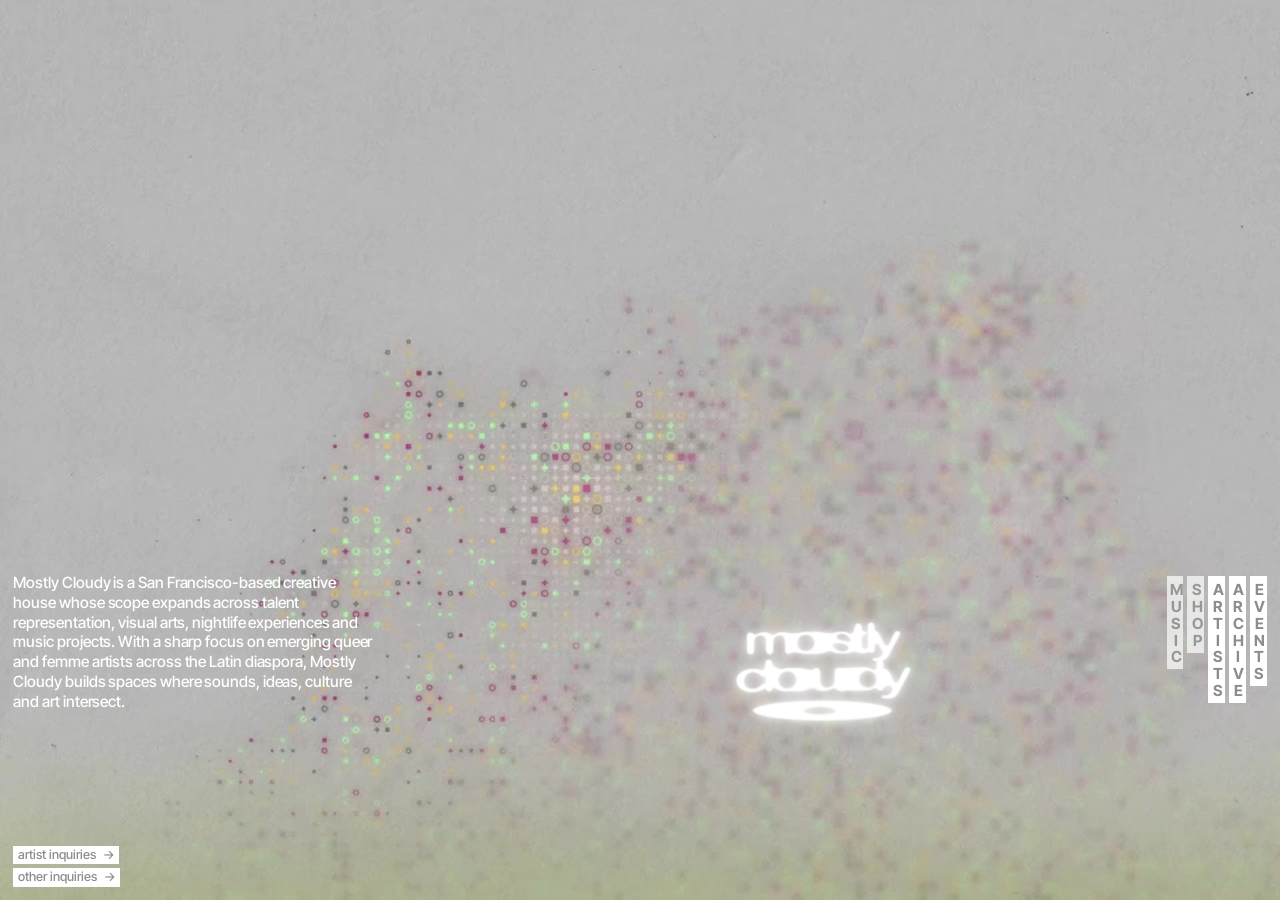
==== commit 93e67999: "Looping video background; × close button; larger intro text; artist name casing Co-Authored-By: Clau" ====
--- a/index.html
+++ b/index.html
@@ -24,7 +24,7 @@
       <feBlend in="grainOnShape" in2="SourceGraphic" mode="multiply"/>
     </filter>
   </svg>
-  <canvas class="backdrop" aria-hidden="true"></canvas>
+  <video class="backdrop" src="assets/video/background.mp4" poster="assets/video/background.jpg" autoplay muted loop playsinline preload="auto" aria-hidden="true"></video>
   <img class="bouncer" src="assets/logo.png" alt="" aria-hidden="true">
 
   <main>
--- a/style.css
+++ b/style.css
@@ -98,15 +98,21 @@
 .defs { position: absolute; width: 0; height: 0; overflow: hidden; }
 
 /* --------------------------------------------------------------------------
-   Background: canvas + bouncing logo
-   -------------------------------------------------------------------------- */
-
+   Background: looping video + bouncing logo
+   -------------------------------------------------------------------------- */
+
+/* The video always covers the whole screen; whatever doesn't fit the
+   screen's shape is trimmed evenly from the edges */
 .backdrop {
   position: fixed;
   inset: 0;
   z-index: 0;
   width: 100%;
   height: 100%;
+  object-fit: cover;
+  object-position: center;
+  background: var(--bg) url("assets/video/background.jpg") center / cover no-repeat;
+  pointer-events: none;
 }
 
 .bouncer {
@@ -138,10 +144,10 @@
   left: var(--edge);
   top: calc(100% - var(--strip));   /* top edge sits on the split line */
   /* three grid columns wide */
-  width: max(calc((100vw - 2 * var(--edge) - 11 * var(--gutter)) / 12 * 3 + 2 * var(--gutter)), 280px);
+  width: max(calc((100vw - 2 * var(--edge) - 11 * var(--gutter)) / 12 * 3.5 + 3 * var(--gutter)), 300px);
   font-weight: 500;
-  font-size: var(--fs-sm);
-  line-height: 1.3;
+  font-size: clamp(14px, 0.35vw + 11px, 18px);
+  line-height: 1.28;
   letter-spacing: -0.005em;
   text-wrap: pretty;
   margin-top: -0.2em;               /* optical: cap height lines up with the menu */
@@ -272,6 +278,20 @@
   outline: none;
 }
 
+/* Close: just an × in the panel's corner */
+.close-x {
+  display: block;
+  margin-left: var(--s-2);
+  color: var(--panel-text);
+  font-size: var(--fs-lg);
+  font-weight: 400;
+  line-height: 0.6;
+  text-decoration: none;
+  transition: color var(--t-fast), transform var(--t-fast);
+}
+
+.close-x:hover { color: var(--pink); transform: rotate(90deg); }
+
 .overlay-actions {
   display: flex;
   flex-wrap: wrap;
@@ -567,7 +587,7 @@
 @media (max-width: 700px) {
   :root { --strip: clamp(250px, 46vh, 420px); --gutter: 8px; }
 
-  .intro { width: calc(100% - 2 * var(--edge) - var(--menu-w, 150px) - var(--s-4)); }
+  .intro { width: calc(100% - 2 * var(--edge) - var(--menu-w, 150px) - var(--s-4)); font-size: 14px; }
 
   .has-overlay .intro { display: none; }
   .has-overlay .menu { top: auto; bottom: var(--edge); }
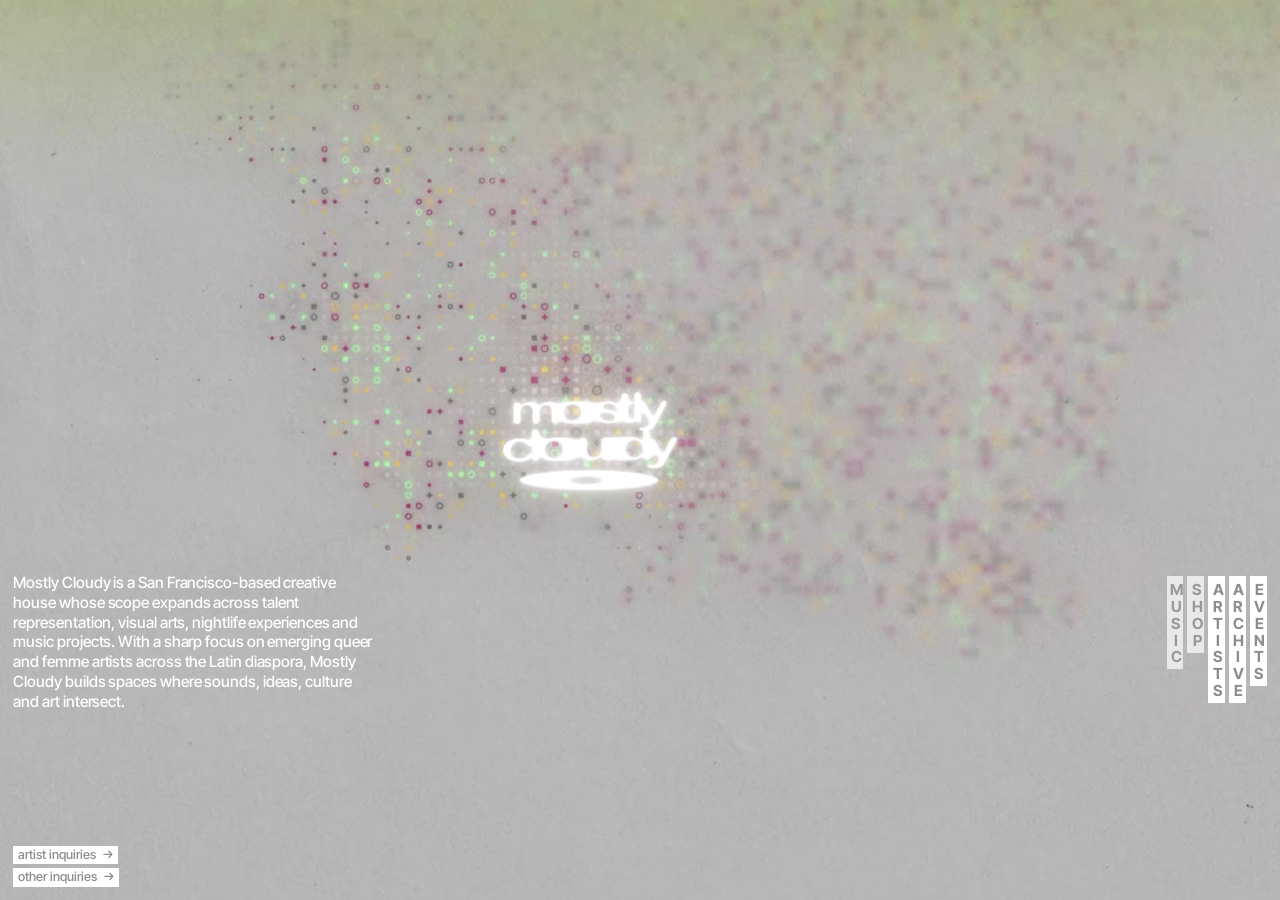
==== commit f28aabf8: "Swipe between artists on touch screens; drawn arrows instead of emoji-prone characters; archive cred" ====
--- a/index.html
+++ b/index.html
@@ -44,8 +44,8 @@
     </nav>
 
     <ul class="contact">
-      <li><a class="label" href="mailto:talent@mostlycloudy.live">artist inquiries &nbsp;→</a></li>
-      <li><a class="label" href="mailto:hello@mostlycloudy.live">other inquiries &nbsp;→</a></li>
+      <li><a class="label" href="mailto:talent@mostlycloudy.live">artist inquiries <svg class="arr" viewBox="0 0 12 12" aria-hidden="true"><path d="M1 6h9M6.5 2.5 10 6l-3.5 3.5"/></svg></a></li>
+      <li><a class="label" href="mailto:hello@mostlycloudy.live">other inquiries <svg class="arr" viewBox="0 0 12 12" aria-hidden="true"><path d="M1 6h9M6.5 2.5 10 6l-3.5 3.5"/></svg></a></li>
     </ul>
   </main>
 
--- a/style.css
+++ b/style.css
@@ -92,6 +92,22 @@
 
 a.label:hover, button.label:hover { color: var(--pink); }
 
+/* Drawn arrows (characters like ↗ turn into emoji on iPhones) */
+.arr {
+  display: inline-block;
+  width: 0.85em;
+  height: 0.85em;
+  margin-left: 0.3em;
+  vertical-align: -0.06em;
+  fill: none;
+  stroke: currentColor;
+  stroke-width: 1.4;
+  stroke-linecap: round;
+  stroke-linejoin: round;
+}
+
+button.label .arr { margin: 0; }
+
 /* Grain on bold type: specks multiplied over the letters (see the SVG filter in each page) */
 .grain { filter: url(#grain); }
 
@@ -112,6 +128,7 @@
   object-fit: cover;
   object-position: center;
   background: var(--bg) url("assets/video/background.jpg") center / cover no-repeat;
+  transform: scaleY(-1);            /* flipped upside down: the top edge becomes the bottom */
   pointer-events: none;
 }
 
@@ -430,7 +447,7 @@
 
 .stat {
   grid-column: 1 / -1;
-  margin-bottom: var(--s-6);
+  margin-bottom: var(--s-3);
   font-size: clamp(30px, 4.2vw, 84px);
   font-weight: 600;
   line-height: 0.95;
@@ -439,6 +456,21 @@
 }
 
 .stat em { font-style: normal; color: var(--pink); }
+
+/* Small press/collab credits under the big numbers */
+.credits {
+  grid-column: 1 / -1;
+  display: flex;
+  flex-wrap: wrap;
+  gap: var(--s-1) var(--s-5);
+  margin-bottom: var(--s-6);
+  color: var(--panel-muted);
+  font-size: var(--fs-sm);
+  font-weight: 500;
+  line-height: 1.3;
+}
+
+.credits span::before { content: "+ "; color: var(--pink); }
 
 .archive-names {
   grid-column: 1 / 6;
@@ -537,6 +569,11 @@
 .roster[data-dir="down"] .artist:not([hidden]) { animation-name: from-below; }
 .roster[data-dir="up"] .artist:not([hidden]) { animation-name: from-above; }
 
+.roster[data-dir="next"] .artist:not([hidden]) { animation-name: from-right; }
+.roster[data-dir="prev"] .artist:not([hidden]) { animation-name: from-left; }
+
+@keyframes from-right { from { opacity: 0; transform: translateX(var(--s-5)); } }
+@keyframes from-left { from { opacity: 0; transform: translateX(calc(-1 * var(--s-5))); } }
 @keyframes from-below { from { opacity: 0; transform: translateY(var(--s-4)); } }
 @keyframes from-above { from { opacity: 0; transform: translateY(calc(-1 * var(--s-4))); } }
 
@@ -584,7 +621,7 @@
    and the panel grows down to just above the menu
    -------------------------------------------------------------------------- */
 
-@media (max-width: 700px) {
+@media (max-width: 700px), (max-width: 1024px) and (orientation: portrait) {
   :root { --strip: clamp(250px, 46vh, 420px); --gutter: 8px; }
 
   .intro { width: calc(100% - 2 * var(--edge) - var(--menu-w, 150px) - var(--s-4)); font-size: 14px; }
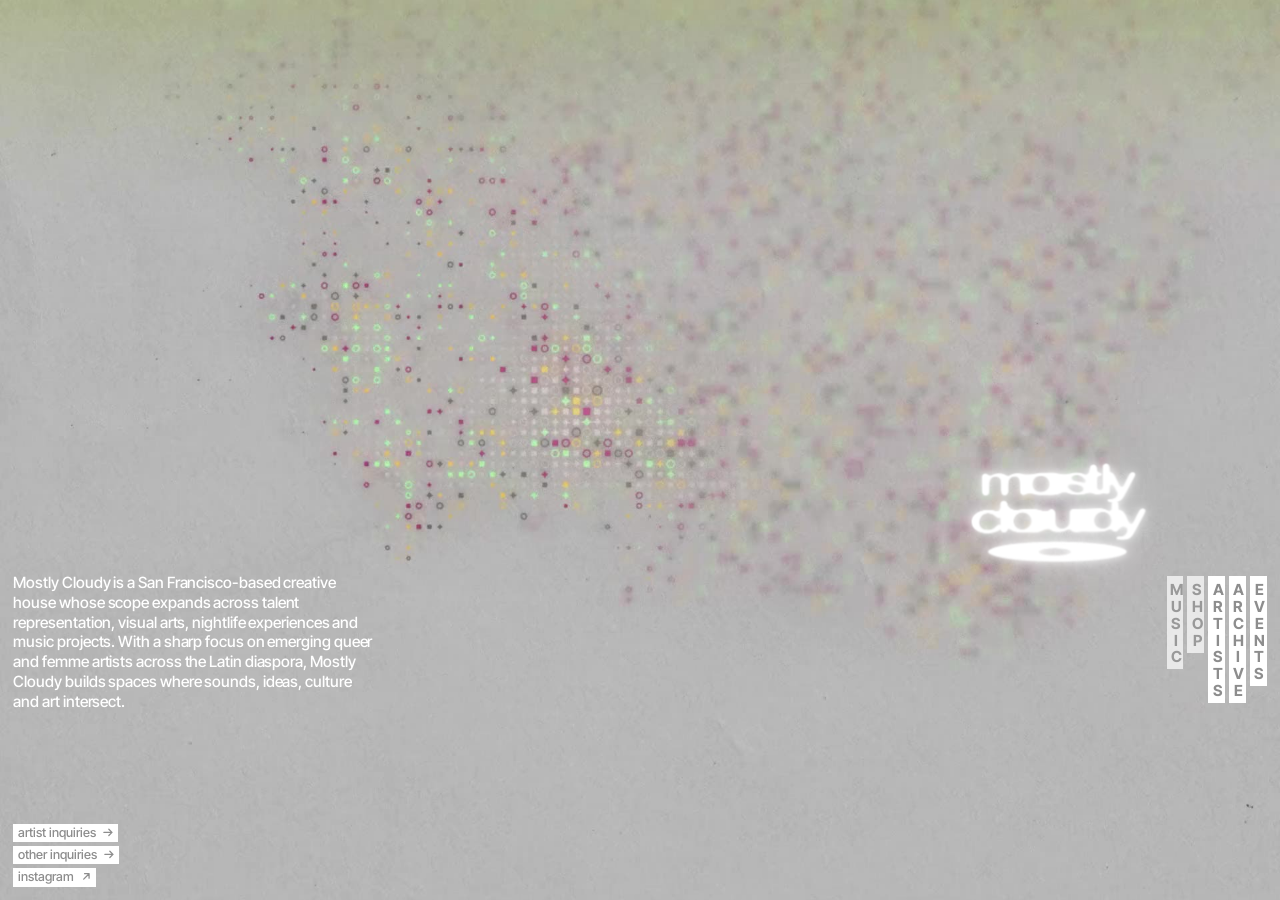
==== commit 9c545362: "Add Instagram link; inquiry buttons reveal and copy the email address Co-Authored-By: Claude Opus 5." ====
--- a/index.html
+++ b/index.html
@@ -44,8 +44,9 @@
     </nav>
 
     <ul class="contact">
-      <li><a class="label" href="mailto:talent@mostlycloudy.live">artist inquiries <svg class="arr" viewBox="0 0 12 12" aria-hidden="true"><path d="M1 6h9M6.5 2.5 10 6l-3.5 3.5"/></svg></a></li>
-      <li><a class="label" href="mailto:hello@mostlycloudy.live">other inquiries <svg class="arr" viewBox="0 0 12 12" aria-hidden="true"><path d="M1 6h9M6.5 2.5 10 6l-3.5 3.5"/></svg></a></li>
+      <li><a class="label" href="mailto:talent@mostlycloudy.live" data-email="talent@mostlycloudy.live">artist inquiries <svg class="arr" viewBox="0 0 12 12" aria-hidden="true"><path d="M1 6h9M6.5 2.5 10 6l-3.5 3.5"/></svg></a></li>
+      <li><a class="label" href="mailto:hello@mostlycloudy.live" data-email="hello@mostlycloudy.live">other inquiries <svg class="arr" viewBox="0 0 12 12" aria-hidden="true"><path d="M1 6h9M6.5 2.5 10 6l-3.5 3.5"/></svg></a></li>
+      <li><a class="label" href="https://www.instagram.com/itsmostlycloudy/" target="_blank" rel="noopener">instagram <svg class="arr" viewBox="0 0 12 12" aria-hidden="true"><path d="M3 9l6-6M4 3h5v5"/></svg></a></li>
     </ul>
   </main>
 
--- a/style.css
+++ b/style.css
@@ -237,6 +237,12 @@
   gap: var(--s-1);
 }
 
+/* Revealed email address, with a small pink "copied" note */
+.contact .is-revealed { color: var(--ink); white-space: nowrap; }
+.contact .copied { margin-left: 0.4em; color: var(--pink); animation: fade-note 2.5s ease forwards; }
+
+@keyframes fade-note { 0%, 70% { opacity: 1; } 100% { opacity: 0; } }
+
 /* --------------------------------------------------------------------------
    Overlay panel — opens in the top field, never covers the bottom strip
    -------------------------------------------------------------------------- */
@@ -569,11 +575,6 @@
 .roster[data-dir="down"] .artist:not([hidden]) { animation-name: from-below; }
 .roster[data-dir="up"] .artist:not([hidden]) { animation-name: from-above; }
 
-.roster[data-dir="next"] .artist:not([hidden]) { animation-name: from-right; }
-.roster[data-dir="prev"] .artist:not([hidden]) { animation-name: from-left; }
-
-@keyframes from-right { from { opacity: 0; transform: translateX(var(--s-5)); } }
-@keyframes from-left { from { opacity: 0; transform: translateX(calc(-1 * var(--s-5))); } }
 @keyframes from-below { from { opacity: 0; transform: translateY(var(--s-4)); } }
 @keyframes from-above { from { opacity: 0; transform: translateY(calc(-1 * var(--s-4))); } }
 
@@ -641,10 +642,30 @@
   .archive-names { grid-column: 1 / 7; font-size: var(--fs-md); }
   .archive-photos { grid-column: 7 / -1; columns: 1; }
 
-  .roster { display: block; }
-  .roster-list { flex-direction: row; flex-wrap: wrap; gap: var(--s-2) var(--s-4); margin-bottom: var(--s-4); }
+  /* Artists: one vertical scroll of every artist, under a sticky name bar */
+  .roster { display: block; padding-top: 0; scroll-behavior: auto; }
+  .roster-list {
+    position: sticky;
+    top: 0;
+    z-index: 1;
+    flex-direction: row;
+    flex-wrap: nowrap;
+    gap: var(--s-4);
+    margin: 0 calc(-1 * var(--pad)) var(--s-4);
+    padding: var(--s-3) var(--pad);
+    overflow-x: auto;
+    scrollbar-width: none;
+    background: rgba(66, 65, 64, 0.88);
+    -webkit-backdrop-filter: blur(14px);
+    backdrop-filter: blur(14px);
+    border-bottom: 1px solid var(--rule);
+  }
+  .roster-list::-webkit-scrollbar { display: none; }
+  .roster-name { flex: none; white-space: nowrap; }
   .roster-name:first-child { margin-top: 0; }
-  .artist { display: flex; flex-direction: column; gap: var(--s-4); }
+  .artist { display: flex; flex-direction: column; gap: var(--s-4); animation: none !important; }
+  .artist + .artist { margin-top: var(--s-6); padding-top: var(--s-6); border-top: 1px solid var(--rule); }
+  .artist:last-child { padding-bottom: var(--s-5); }
   .artist-photo { width: 100%; height: auto; max-width: none; }
   .artist-bio { margin-top: 0; font-size: var(--fs-sm); }
 }
